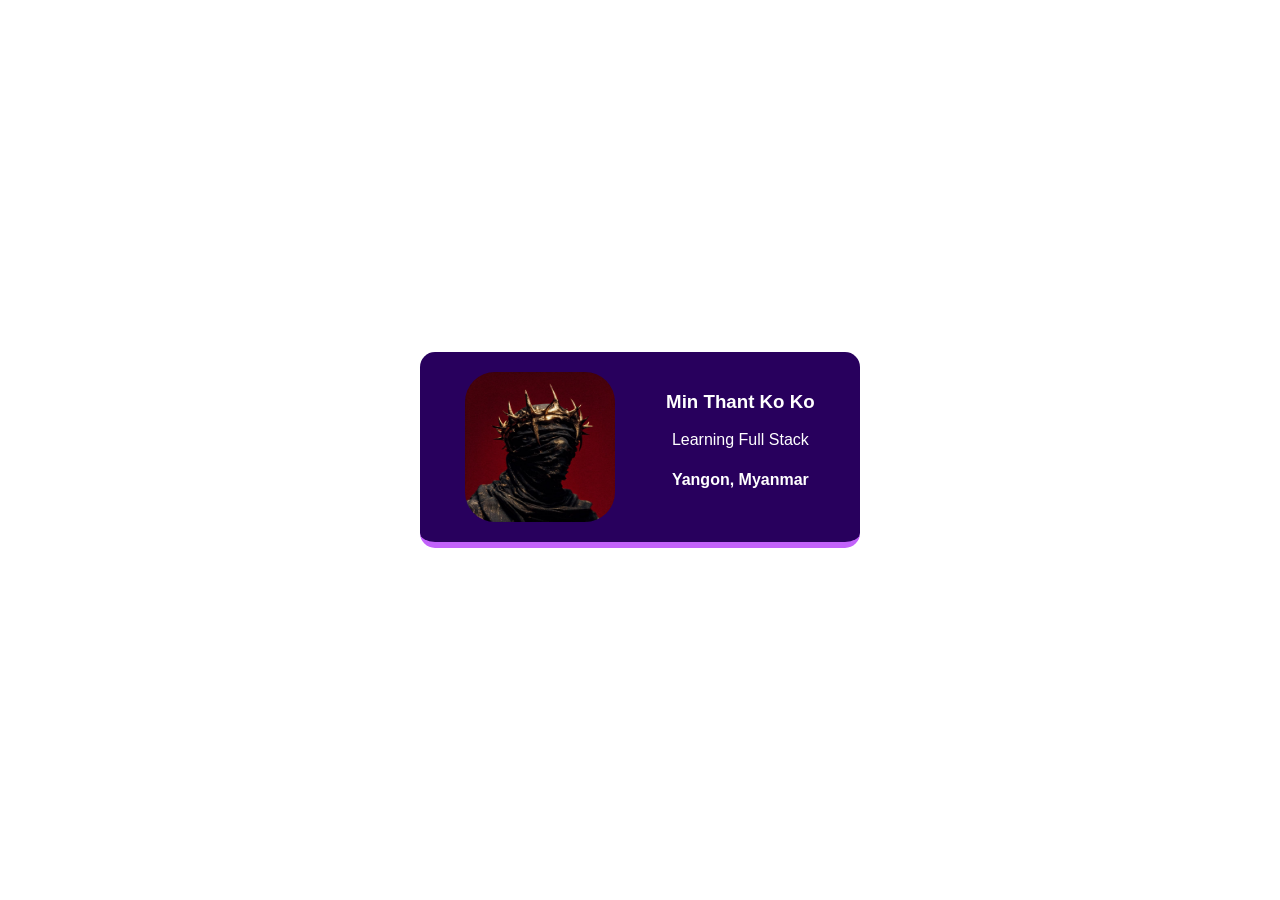
==== 1-Business-Card/index.html @ 2dbbfd62 "Change Folder Project first to 1" ====
<html>
    <head>
        <link rel="stylesheet" href="styles.css" />
    </head>
    <body>
        <div class="card">
            <img class="avatar" src="images/download.jpg">
            <div >
                <h3>Min Thant Ko Ko</h3>
                <p>Learning Full Stack</p>
                <h4>Yangon, Myanmar</h4>
            </div>
        </div>
    </body>
</html>
---- 1-Business-Card/styles.css ----
body {
    margin: 20px;
    display: flex;
    justify-content: center;
    align-items: center;
    font-family: 'Segoe UI', Tahoma, Geneva, Verdana, sans-serif;
}

.avatar {
    width: 150px;
    border-radius: 30px;
}

.card {
    width: 400px;
    height: 150px;
    margin: 0 auto;
    padding: 20px;
    display: flex;
    justify-content: space-around;
    text-align: center;
    background: #28005D;
    color: white;
    border-bottom: 6px solid #c262fa;
    border-radius: 15px;
        
}
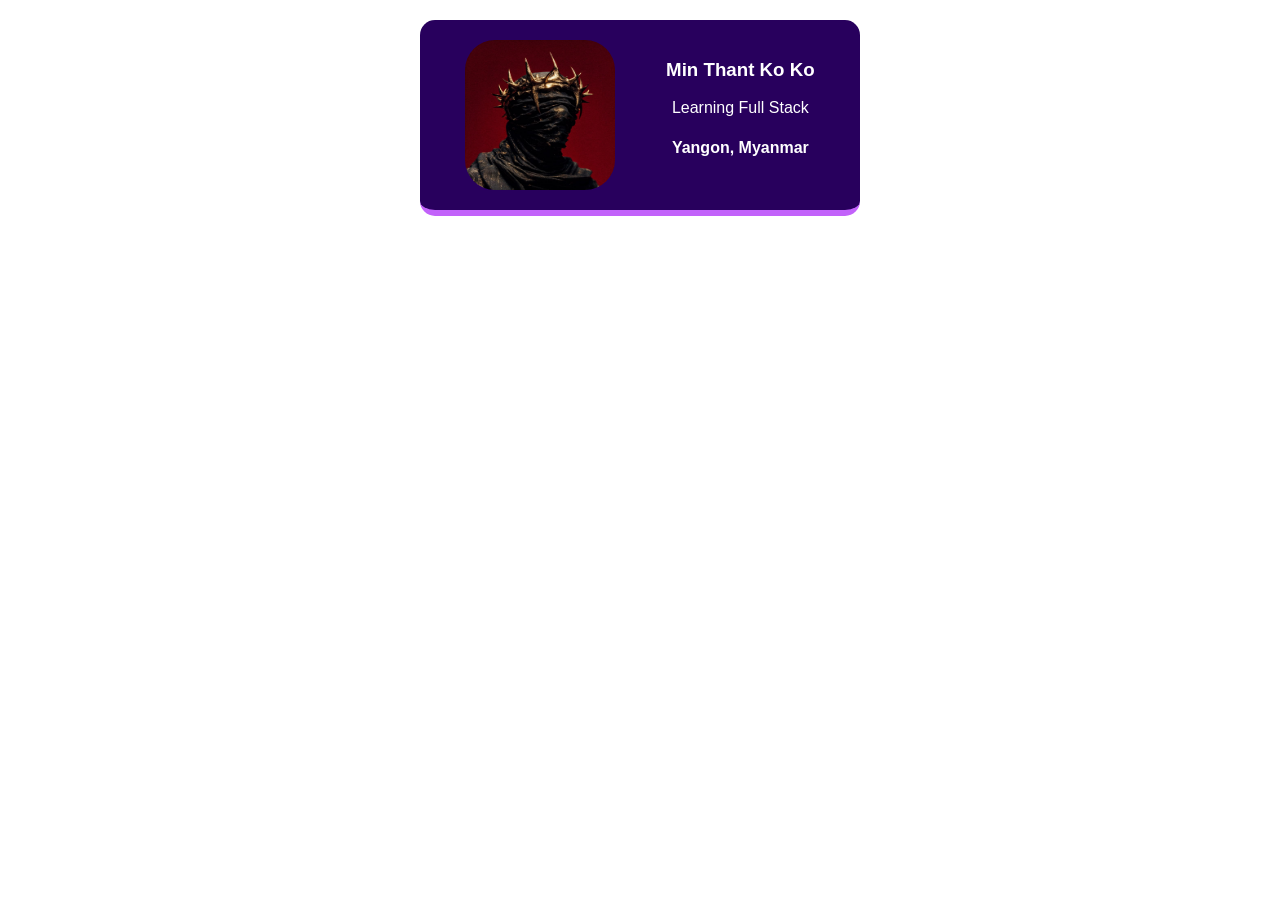
==== commit 95f62e89: "Birthday-Gift Project add" ====
--- a/1-Business-Card/index.html
+++ b/1-Business-Card/index.html
@@ -1,10 +1,11 @@
+<!DOCTYPE html>
 <html>
     <head>
         <link rel="stylesheet" href="styles.css" />
     </head>
     <body>
         <div class="card">
-            <img class="avatar" src="images/download.jpg">
+            <img class="avatar" src="images/pfp.jpg">
             <div >
                 <h3>Min Thant Ko Ko</h3>
                 <p>Learning Full Stack</p>
